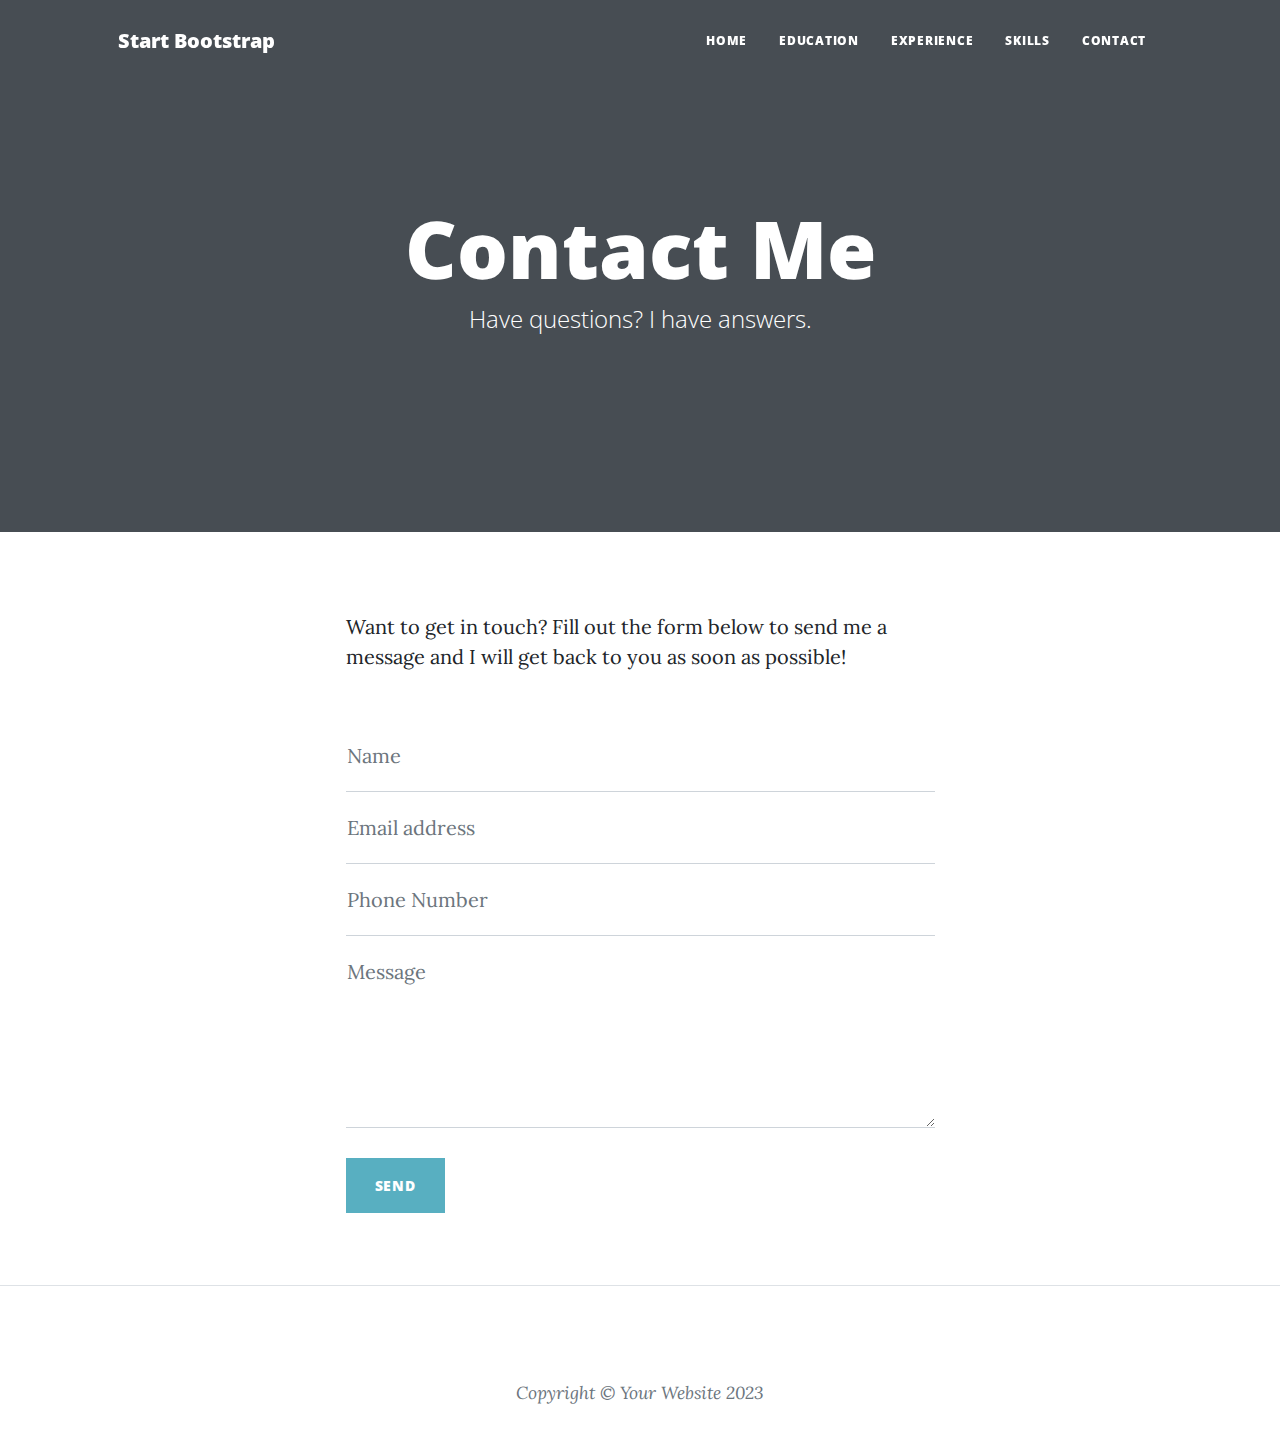
==== contact.html @ fe3fa22c "Add files via upload" ====
<!DOCTYPE html>
<html lang="en">
    <head>
        <meta charset="utf-8" />
        <meta name="viewport" content="width=device-width, initial-scale=1, shrink-to-fit=no" />
        <meta name="description" content="" />
        <meta name="author" content="" />
        <title>Clean Blog - Start Bootstrap Theme</title>
        <link rel="icon" type="image/x-icon" href="assets/favicon.ico" />
        <!-- Font Awesome icons (free version)-->
       
        <!-- Google fonts-->
        <link href="https://fonts.googleapis.com/css?family=Lora:400,700,400italic,700italic" rel="stylesheet" type="text/css" />
        <link href="https://fonts.googleapis.com/css?family=Open+Sans:300italic,400italic,600italic,700italic,800italic,400,300,600,700,800" rel="stylesheet" type="text/css" />
        <!-- Core theme CSS (includes Bootstrap)-->
        <link href="css/styles.css" rel="stylesheet" />
    </head>
    <body>
        <!-- Navigation-->
        <nav class="navbar navbar-expand-lg navbar-light" id="mainNav">
            <div class="container px-4 px-lg-5">
                <a class="navbar-brand" href="index.html">Start Bootstrap</a>
                <button class="navbar-toggler" type="button" data-bs-toggle="collapse" data-bs-target="#navbarResponsive" aria-controls="navbarResponsive" aria-expanded="false" aria-label="Toggle navigation">
                    Menu
                    <i class="fas fa-bars"></i>
                </button>
                <div class="collapse navbar-collapse" id="navbarResponsive">
                    <ul class="navbar-nav ms-auto py-4 py-lg-0">
                        <li class="nav-item"><a class="nav-link px-lg-3 py-3 py-lg-4" href="index.html">Home</a></li>
                        <li class="nav-item"><a class="nav-link px-lg-3 py-3 py-lg-4" href="education.html">Education</a></li>
                        <li class="nav-item"><a class="nav-link px-lg-3 py-3 py-lg-4" href="experience.html">Experience</a></li> <li class="nav-item"><a class="nav-link px-lg-3 py-3 py-lg-4" href="skills.html">Skills</a></li>
                        <li class="nav-item"><a class="nav-link px-lg-3 py-3 py-lg-4" href="contact.html">Contact</a></li>
                    </ul>
                </div>
            </div>
        </nav>
        <!-- Page Header-->
        <header class="masthead" style="background-image: url('https://t3.ftcdn.net/jpg/05/76/35/36/360_F_576353663_0ZrHIJGpsyTUnEoyRR1bhgdLHxh50kTK.jpg')">
            <div class="container position-relative px-4 px-lg-5">
                <div class="row gx-4 gx-lg-5 justify-content-center">
                    <div class="col-md-10 col-lg-8 col-xl-7">
                        <div class="page-heading">
                            <h1>Contact Me</h1>
                            <span class="subheading">Have questions? I have answers.</span>
                        </div>
                    </div>
                </div>
            </div>
        </header>
        <!-- Main Content-->
        <main class="mb-4">
            <div class="container px-4 px-lg-5">
                <div class="row gx-4 gx-lg-5 justify-content-center">
                    <div class="col-md-10 col-lg-8 col-xl-7">
                        <p>Want to get in touch? Fill out the form below to send me a message and I will get back to you as soon as possible!</p>
                        <div class="my-5">
                            <!-- * * * * * * * * * * * * * * *-->
                            <!-- * * SB Forms Contact Form * *-->
                            <!-- * * * * * * * * * * * * * * *-->
                            <!-- This form is pre-integrated with SB Forms.-->
                            <!-- To make this form functional, sign up at-->
                            <!-- https://startbootstrap.com/solution/contact-forms-->
                            <!-- to get an API token!-->
                            <form id="contactForm" data-sb-form-api-token="API_TOKEN">
                                <div class="form-floating">
                                    <input class="form-control" id="name" type="text" placeholder="Enter your name..." data-sb-validations="required" />
                                    <label for="name">Name</label>
                                    <div class="invalid-feedback" data-sb-feedback="name:required">A name is required.</div>
                                </div>
                                <div class="form-floating">
                                    <input class="form-control" id="email" type="email" placeholder="Enter your email..." data-sb-validations="required,email" />
                                    <label for="email">Email address</label>
                                    <div class="invalid-feedback" data-sb-feedback="email:required">An email is required.</div>
                                    <div class="invalid-feedback" data-sb-feedback="email:email">Email is not valid.</div>
                                </div>
                                <div class="form-floating">
                                    <input class="form-control" id="phone" type="tel" placeholder="Enter your phone number..." data-sb-validations="required" />
                                    <label for="phone">Phone Number</label>
                                    <div class="invalid-feedback" data-sb-feedback="phone:required">A phone number is required.</div>
                                </div>
                                <div class="form-floating">
                                    <textarea class="form-control" id="message" placeholder="Enter your message here..." style="height: 12rem" data-sb-validations="required"></textarea>
                                    <label for="message">Message</label>
                                    <div class="invalid-feedback" data-sb-feedback="message:required">A message is required.</div>
                                </div>
                                <br />
                                <!-- Submit success message-->
                                <!---->
                                <!-- This is what your users will see when the form-->
                                <!-- has successfully submitted-->
                                <div class="d-none" id="submitSuccessMessage">
                                    <div class="text-center mb-3">
                                        <div class="fw-bolder">Form submission successful!</div>
                                        To activate this form, sign up at
                                        <br />
                                        <a href="https://startbootstrap.com/solution/contact-forms">https://startbootstrap.com/solution/contact-forms</a>
                                    </div>
                                </div>
                                <!-- Submit error message-->
                                <!---->
                                <!-- This is what your users will see when there is-->
                                <!-- an error submitting the form-->
                                <div class="d-none" id="submitErrorMessage"><div class="text-center text-danger mb-3">Error sending message!</div></div>
                                <!-- Submit Button-->
                                <button class="btn btn-primary text-uppercase disabled" id="submitButton" type="submit">Send</button>
                            </form>
                        </div>
                    </div>
                </div>
            </div>
        </main>
        <!-- Footer-->
        <footer class="border-top">
            <div class="container px-4 px-lg-5">
                <div class="row gx-4 gx-lg-5 justify-content-center">
                    <div class="col-md-10 col-lg-8 col-xl-7">
                        <ul class="list-inline text-center">
                            <li class="list-inline-item">
                                <a href="#!">
                                    <span class="fa-stack fa-lg">
                                        <i class="fas fa-circle fa-stack-2x"></i>
                                        <i class="fab fa-twitter fa-stack-1x fa-inverse"></i>
                                    </span>
                                </a>
                            </li>
                            <li class="list-inline-item">
                                <a href="#!">
                                    <span class="fa-stack fa-lg">
                                        <i class="fas fa-circle fa-stack-2x"></i>
                                        <i class="fab fa-facebook-f fa-stack-1x fa-inverse"></i>
                                    </span>
                                </a>
                            </li>
                            <li class="list-inline-item">
                                <a href="#!">
                                    <span class="fa-stack fa-lg">
                                        <i class="fas fa-circle fa-stack-2x"></i>
                                        <i class="fab fa-github fa-stack-1x fa-inverse"></i>
                                    </span>
                                </a>
                            </li>
                        </ul>
                        <div class="small text-center text-muted fst-italic">Copyright &copy; Your Website 2023</div>
                    </div>
                </div>
            </div>
        </footer>
        <!-- Bootstrap core JS-->
        <script src="https://cdn.jsdelivr.net/npm/bootstrap@5.2.3/dist/js/bootstrap.bundle.min.js"></script>
        <!-- Core theme JS-->
        <script src="js/scripts.js"></script>
        <!-- * * * * * * * * * * * * * * * * * * * * * * * * * * * * * * * * * * * * * * * *-->
        <!-- * *                               SB Forms JS                               * *-->
        <!-- * * Activate your form at https://startbootstrap.com/solution/contact-forms * *-->
        <!-- * * * * * * * * * * * * * * * * * * * * * * * * * * * * * * * * * * * * * * * *-->
        <script src="https://cdn.startbootstrap.com/sb-forms-latest.js"></script>
    </body>
</html>
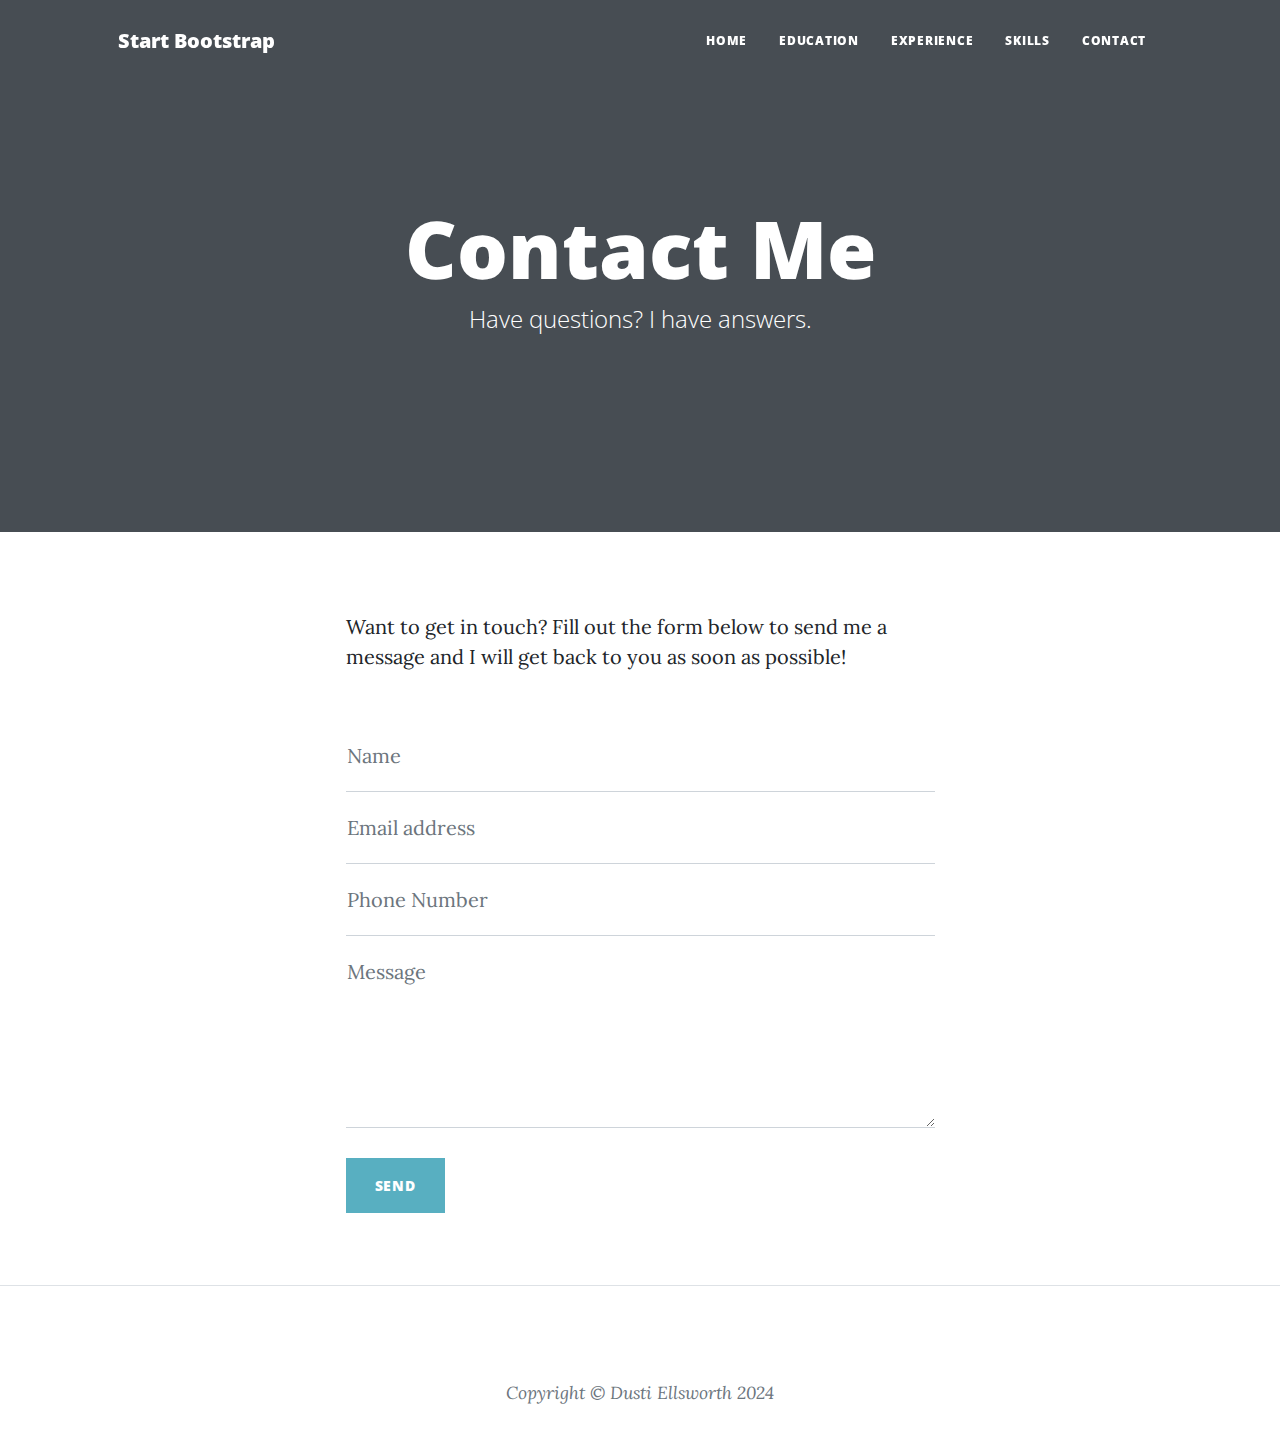
==== commit 8c5c461a: "contact.html" ====
--- a/contact.html
+++ b/contact.html
@@ -140,7 +140,7 @@
                                 </a>
                             </li>
                         </ul>
-                        <div class="small text-center text-muted fst-italic">Copyright &copy; Your Website 2023</div>
+                        <div class="small text-center text-muted fst-italic">Copyright &copy; Dusti Ellsworth 2024</div>
                     </div>
                 </div>
             </div>
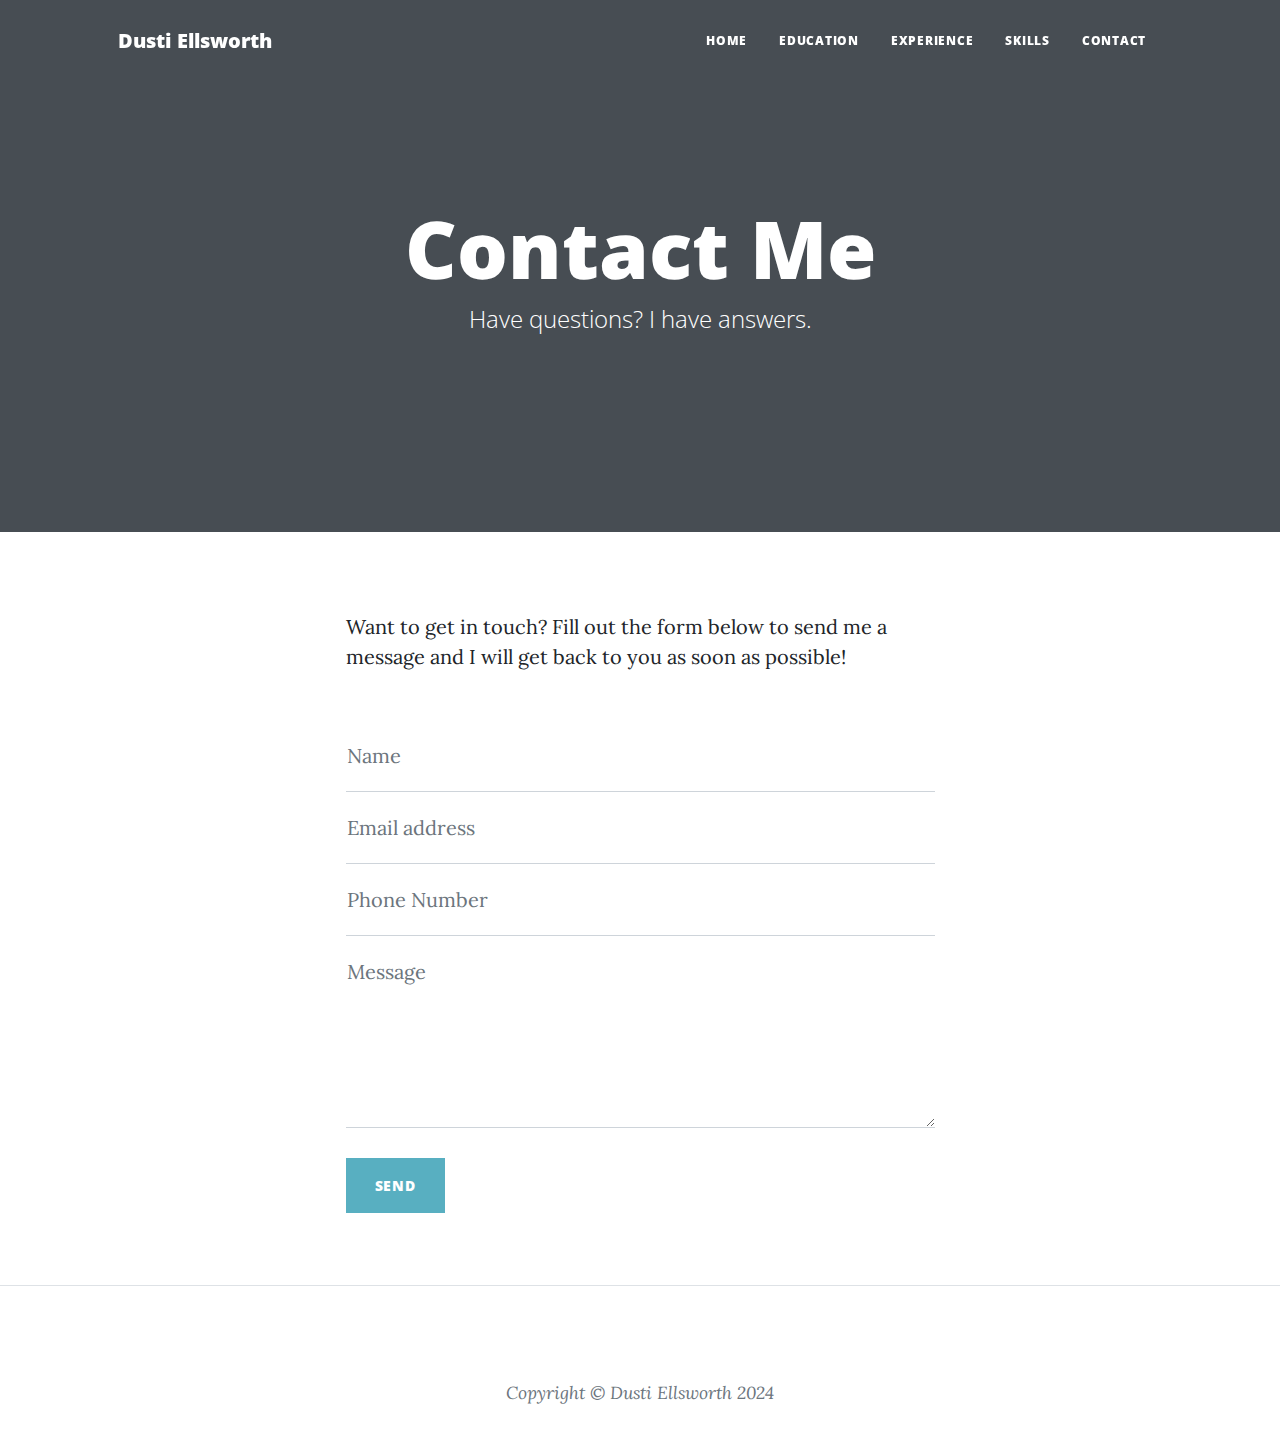
==== commit 7b924a00: "contact.html" ====
--- a/contact.html
+++ b/contact.html
@@ -5,7 +5,7 @@
         <meta name="viewport" content="width=device-width, initial-scale=1, shrink-to-fit=no" />
         <meta name="description" content="" />
         <meta name="author" content="" />
-        <title>Clean Blog - Start Bootstrap Theme</title>
+        <title>Dusti Ellsworth</title>
         <link rel="icon" type="image/x-icon" href="assets/favicon.ico" />
         <!-- Font Awesome icons (free version)-->
        
@@ -19,7 +19,7 @@
         <!-- Navigation-->
         <nav class="navbar navbar-expand-lg navbar-light" id="mainNav">
             <div class="container px-4 px-lg-5">
-                <a class="navbar-brand" href="index.html">Start Bootstrap</a>
+                <a class="navbar-brand" href="index.html">Dusti Ellsworth</a>
                 <button class="navbar-toggler" type="button" data-bs-toggle="collapse" data-bs-target="#navbarResponsive" aria-controls="navbarResponsive" aria-expanded="false" aria-label="Toggle navigation">
                     Menu
                     <i class="fas fa-bars"></i>
